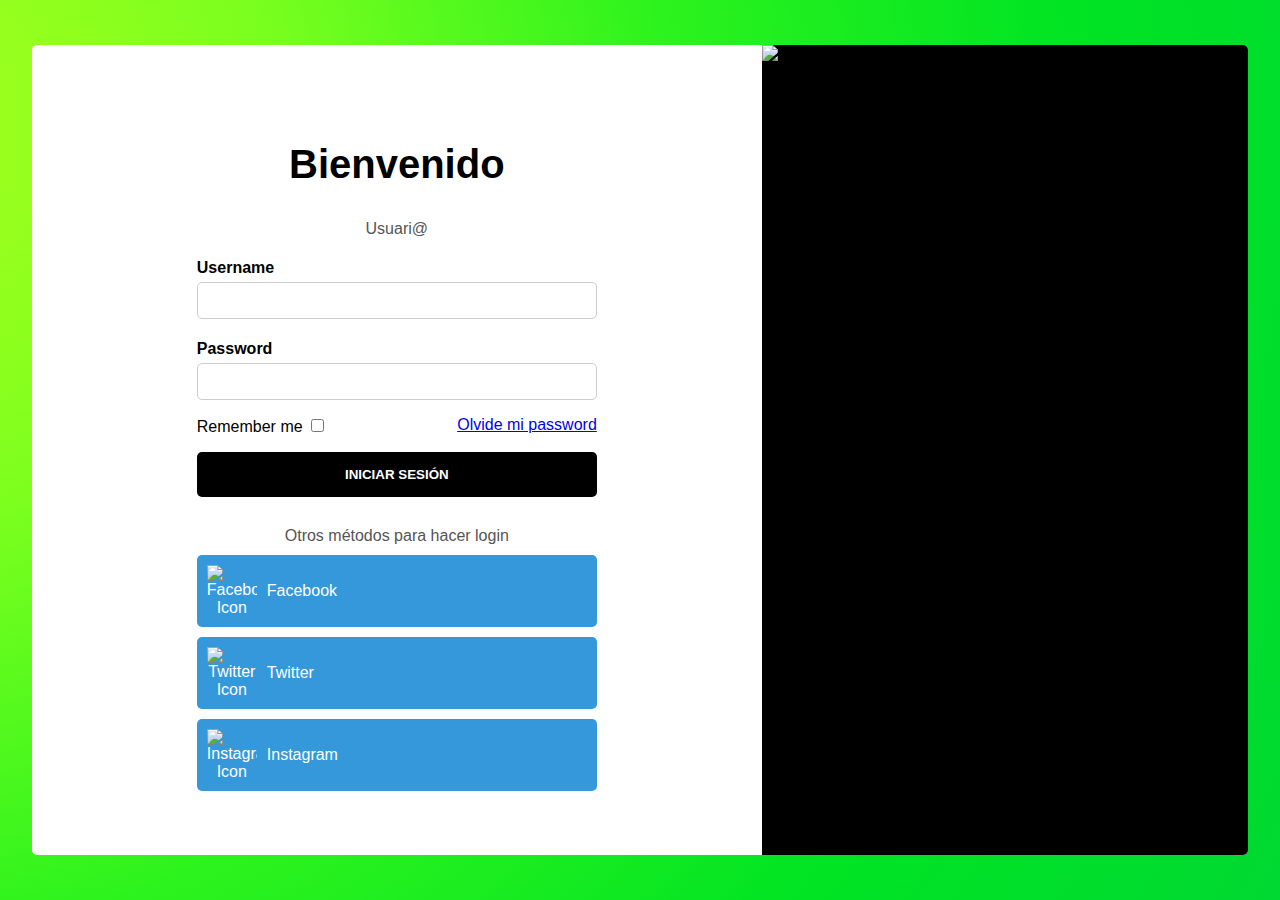
==== Login.html @ 6a7d6557 "1" ====
<!DOCTYPE html>
<html lang="en">
  <head>
    <meta charset="UTF-8" />
    <meta http-equiv="X-UA-Compatible" content="IE=edge" />
    <meta name="viewport" content="width=device-width, initial-scale=1.0" />
    <title>Login</title>
    <link rel="stylesheet" href="Css/Login.css" />
  </head>
  <body>
    <div class="form-container">
      <div class="login-container">
        <h2>Bienvenido</h2>
        <p>Usuari@</p>

        <form action="">
          <p>
            <label for="username">Username</label>
            <input class="input" type="text" name="username" />
          </p>

          <p>
            <label for="password">Password</label>
            <input class="input" type="password" name="password" />
          </p>

          <div class="options">
            <div>
              Remember me <input type="checkbox" name="remeberme" id="" />
            </div>
            <div>
              <a href="#">Olvide mi password</a>
            </div>
          </div>

          <p>
            <input class="btn btn-login" type="submit" value="Iniciar sesión" />
          </p>
          <div class="providers">
            <span>Otros métodos para hacer login</span>
            <button class="social-button">
                <img src="https://www.svgrepo.com/download/521654/facebook.svg" alt="Facebook Icon">
                <p>Facebook</p>
              </button>
            
              <button class="social-button">
                <img src="https://www.svgrepo.com/download/521900/twitter.svg" alt="Twitter Icon">
                <p>Twitter</p>
              </button>
            
              <button class="social-button">
                <img src="https://www.svgrepo.com/download/521711/instagram.svg" alt="Instagram Icon">
                <p>Instagram</p>
              </button>
          </div>
        </form>
      </div>
      <div class="welcome-screen-container">
        <img src="https://senescyt.com.ec/media/instituciones/m_2.jpeg" alt="Twitter Icon">
      </div>
    </div>
  </body>
</html>
---- Css/Login.css ----
body {
    padding: 0;
    margin: 0;
    font-family: Arial, Helvetica, sans-serif;
  
    display: flex;
    align-items: center;
    justify-content: center;
    background-image: radial-gradient(circle at -11.24% 14.64%, #abff1d 0, #7cff1e 25%, #2df31d 50%, #00e423 75%, #00d932 100%);
  
    height: 100vh;
  }
  
  .material-icons {
    font-family: "Material Icons";
    font-weight: normal;
    font-style: normal;
    font-size: 48px; 
    display: inline-block;
    line-height: 1;
    text-transform: none;
    letter-spacing: normal;
    word-wrap: normal;
    white-space: nowrap;
    direction: ltr;
  
    /* Support for all WebKit browsers. */
    -webkit-font-smoothing: antialiased;
    /* Support for Safari and Chrome. */
    text-rendering: optimizeLegibility;
  
    /* Support for Firefox. */
    -moz-osx-font-smoothing: grayscale;
  
    /* Support for IE. */
    font-feature-settings: "liga";
  }
  
  .form-container {
    background-color: white;
    width: 80%;
    border-radius: 5px;
    overflow: hidden;
    height: 90vh;
  
    display: flex;
    align-items: center;
  }
  
  .form-container .login-container {
    width: 500px;
    margin: 0 auto;
  }
  .form-container .login-container > h2 {
    text-align: center;
    font-size: 2.5rem;
  }
  
  .form-container .login-container > p,
  .form-container .login-container span {
    color: #555;
    text-align: center;
  }
  
  .form-container .login-container label {
    display: block;
    font-weight: bold;
    padding: 5px 0;
  }
  
  .form-container .login-container input.input {
    display: block;
    box-sizing: border-box;
    padding: 10px;
    border: solid 1px #ccc;
    width: 100%;
    border-radius: 5px;
  }
  
  .form-container .login-container input.input:focus {
    outline: solid 1px rgb(0, 153, 255);
  }
  .form-container .login-container .providers {
    display: flex;
    flex-direction: column;
    gap: 10px;
    text-align: center;
    margin-top: 30px;
  }
  .form-container .login-container button.btn,
  .form-container .login-container input.btn {
    border: none;
    padding: 15px 0;
    width: 100%;
    font-weight: bolder;
    display: block;
    border-radius: 5px;
    text-transform: uppercase;
    cursor: pointer;
  }
  
  .form-container .login-container input.btn.btn-login {
    background-color: black;
    color: white;
  }
  .form-container .login-container button.btn.google-provider {
    background-color: white;
    color: black;
    border: solid 1px #ccc;
  }
  
  .form-container .login-container button.btn.facebook-provider {
    background-color: rgb(10, 82, 216);
    color: white;
    border: 0;
  }
  .form-container .login-container button.btn.twitter-provider {
    background-color: rgb(10, 168, 216);
    color: white;
    border: 0;
  }
  
  .social-button {
    background-color: #3498db; /* Puedes cambiar el color de fondo según tus preferencias */
    border: none;
    padding: 10px;
    text-align: center;
    text-decoration: none;
    display: flex;
    flex-direction: row;
    align-items: center;
    font-size: 16px;
    border-radius: 5px;
    cursor: pointer;
    color: white;
  }
  
  .social-button img {
    width: 50px; /* Ajusta el tamaño según tus necesidades */
    margin-right: 10px;
  }
  
  .social-button p {
    margin: 0;
    text-align: center;
  }
  
  .social-button:hover{
    background-color: darkcyan;
    color: rgb(255, 255, 255);
  }

  .form-container .login-container .options {
    display: flex;
    justify-content: space-between;
  }
  
  .form-container .welcome-screen-container {
    background-color: rgb(0, 0, 0);
    height: 100%;
    width: 50%;
  }
  
  .form-container .welcome-screen-container  img{
    width: 650px;
    padding: 0;
    margin: 0;
    height: 695px;
  }
  
  @media screen and (max-width: 1357px) {
    .form-container {
      width: 95%;
    }
    .form-container .login-container {
      width: 400px;
      margin: 0 auto;
    }
  
    .form-container .welcome-screen-container {
      width: 40%;
    }
  }
  @media screen and (max-width: 900px) {
    .form-container .login-container {
      width: 400px;
      margin: 0 auto;
    }
  
    .form-container .welcome-screen-container {
      width: auto;
    }
  }
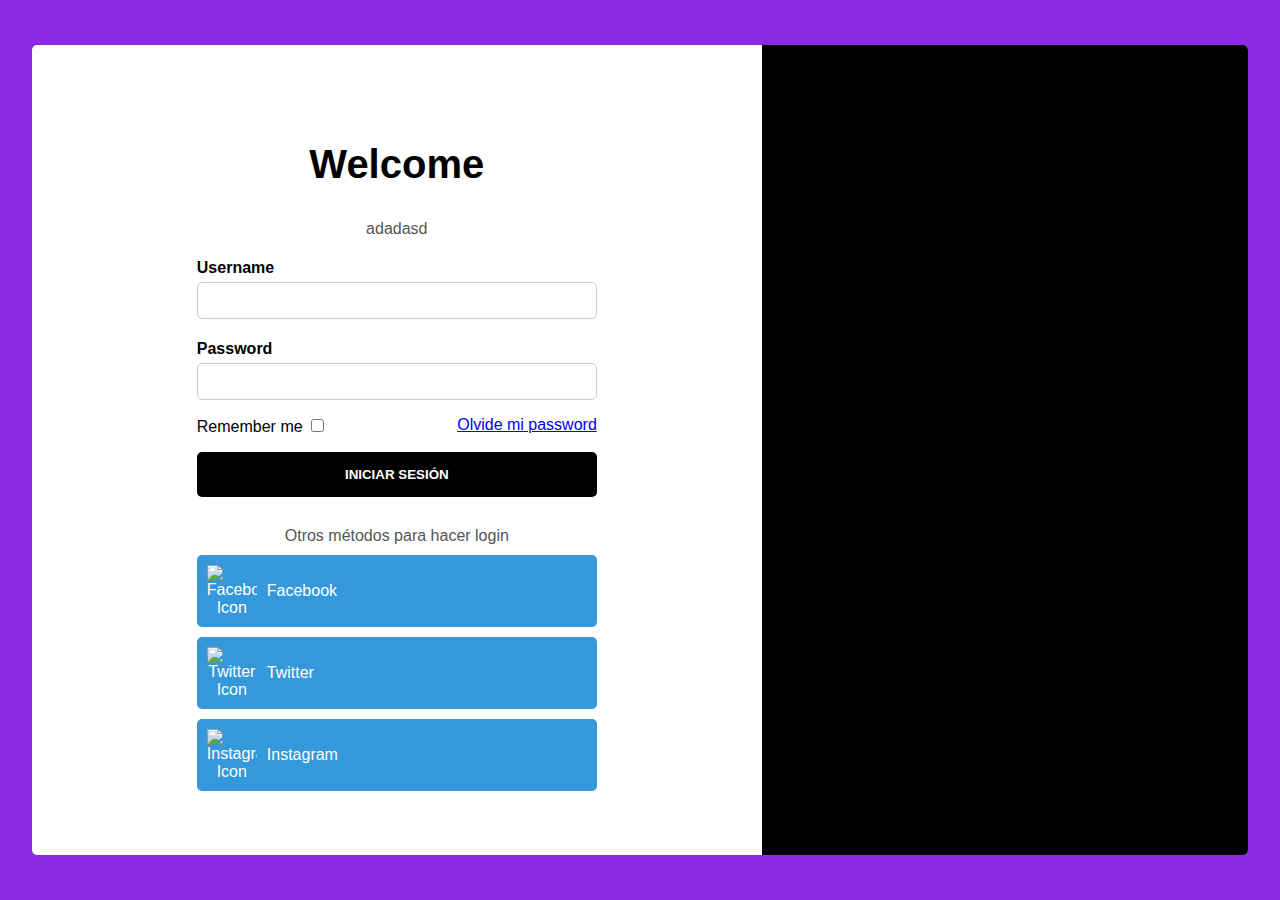
==== commit b667681b: "logins" ====
--- a/Login.html
+++ b/Login.html
@@ -4,14 +4,18 @@
     <meta charset="UTF-8" />
     <meta http-equiv="X-UA-Compatible" content="IE=edge" />
     <meta name="viewport" content="width=device-width, initial-scale=1.0" />
-    <title>Login</title>
+    <title>Notificación</title>
+    <link
+      href="https://fonts.googleapis.com/icon?family=Material+Icons"
+      rel="stylesheet"
+    />
     <link rel="stylesheet" href="Css/Login.css" />
   </head>
   <body>
     <div class="form-container">
       <div class="login-container">
-        <h2>Bienvenido</h2>
-        <p>Usuari@</p>
+        <h2>Welcome</h2>
+        <p>adadasd</p>
 
         <form action="">
           <p>
@@ -44,20 +48,18 @@
               </button>
             
               <button class="social-button">
-                <img src="https://www.svgrepo.com/download/521900/twitter.svg" alt="Twitter Icon">
+                <img src="url_a_la_imagen_de_twitter" alt="Twitter Icon">
                 <p>Twitter</p>
               </button>
             
               <button class="social-button">
-                <img src="https://www.svgrepo.com/download/521711/instagram.svg" alt="Instagram Icon">
+                <img src="url_a_la_imagen_de_instagram" alt="Instagram Icon">
                 <p>Instagram</p>
               </button>
           </div>
         </form>
       </div>
-      <div class="welcome-screen-container">
-        <img src="https://senescyt.com.ec/media/instituciones/m_2.jpeg" alt="Twitter Icon">
-      </div>
+      <div class="welcome-screen-container"></div>
     </div>
   </body>
 </html>
--- a/Css/Login.css
+++ b/Css/Login.css
@@ -6,7 +6,7 @@
     display: flex;
     align-items: center;
     justify-content: center;
-    background-image: radial-gradient(circle at -11.24% 14.64%, #abff1d 0, #7cff1e 25%, #2df31d 50%, #00e423 75%, #00d932 100%);
+    background-color: blueviolet;
   
     height: 100vh;
   }
@@ -15,7 +15,7 @@
     font-family: "Material Icons";
     font-weight: normal;
     font-style: normal;
-    font-size: 48px; 
+    font-size: 48px; /* Preferred icon size */
     display: inline-block;
     line-height: 1;
     text-transform: none;
@@ -156,16 +156,9 @@
   }
   
   .form-container .welcome-screen-container {
-    background-color: rgb(0, 0, 0);
+    background-color: black;
     height: 100%;
     width: 50%;
-  }
-  
-  .form-container .welcome-screen-container  img{
-    width: 650px;
-    padding: 0;
-    margin: 0;
-    height: 695px;
   }
   
   @media screen and (max-width: 1357px) {
@@ -188,7 +181,7 @@
     }
   
     .form-container .welcome-screen-container {
-      width: auto;
+      width: 0%;
     }
   }
   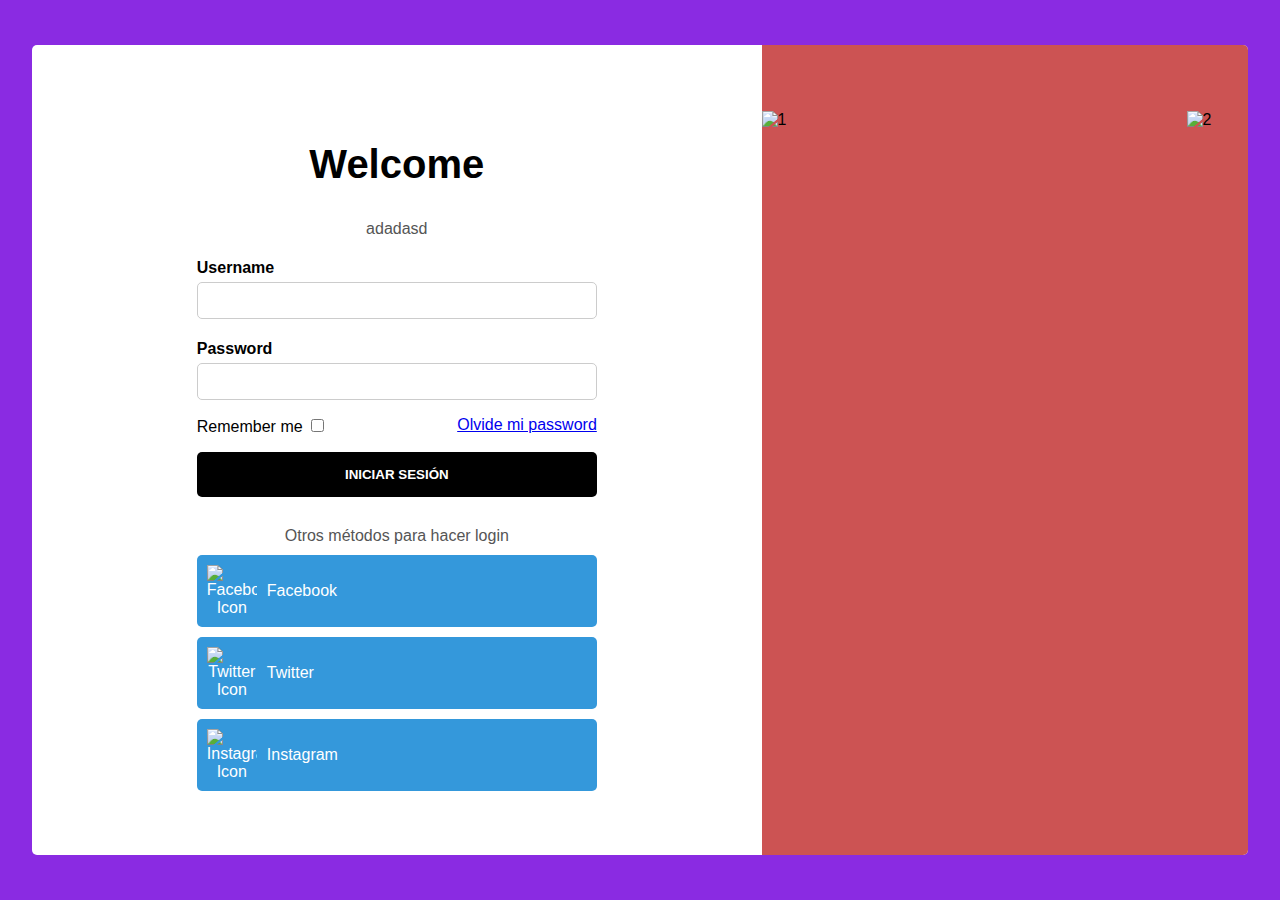
==== commit afc4537f: "1" ====
--- a/Login.html
+++ b/Login.html
@@ -48,7 +48,7 @@
               </button>
             
               <button class="social-button">
-                <img src="url_a_la_imagen_de_twitter" alt="Twitter Icon">
+                <img src="https://www.svgrepo.com/download/521900/twitter.svg" alt="Twitter Icon">
                 <p>Twitter</p>
               </button>
             
@@ -59,7 +59,16 @@
           </div>
         </form>
       </div>
-      <div class="welcome-screen-container"></div>
+      <div class="welcome-screen-container">
+        <div class="slider-frame">
+            <ul>
+                <li><img src="https://drive.google.com/drive/folders/1BLo4XAaYISJUnpMiz3S-t4KI5tknmyrT" alt="1" width="2000px" height="2000px"></li>
+                <li><img src="" alt="2"></li>
+                <li><img src="" alt="3"></li>
+                <li><img src="" alt="4"></li>
+            </ul>
+        </div>
+      </div>
     </div>
   </body>
 </html>
--- a/Css/Login.css
+++ b/Css/Login.css
@@ -15,7 +15,7 @@
     font-family: "Material Icons";
     font-weight: normal;
     font-style: normal;
-    font-size: 48px; /* Preferred icon size */
+    font-size: 48px; 
     display: inline-block;
     line-height: 1;
     text-transform: none;
@@ -156,11 +156,50 @@
   }
   
   .form-container .welcome-screen-container {
-    background-color: black;
+    background-color: rgb(204, 83, 83);
     height: 100%;
     width: 50%;
   }
   
+  .slider-frame {
+	width: 2000px;
+    height: auto;
+	margin:50px auto 0;
+	overflow: hidden;
+}
+
+    .slider-frame ul {
+	display: flex;
+	padding: 0;
+	width: 85%;
+	
+	animation: slide 20s infinite alternate ease-in-out;
+}
+
+    .slider-frame li {
+	width: 100%;
+	list-style: none;
+}
+
+    .slider-frame img {
+	width: auto;
+    height: auto;
+}
+
+    @keyframes slide {
+        0% {margin-left: 0;}
+        20% {margin-left: 0;}
+        
+        25% {margin-left: -100%;}
+        45% {margin-left: -100%;}
+        
+        50% {margin-left: -200%;}
+        70% {margin-left: -200%;}
+        
+        75% {margin-left: -300%;}
+        100% {margin-left: -300%;}
+ }
+
   @media screen and (max-width: 1357px) {
     .form-container {
       width: 95%;
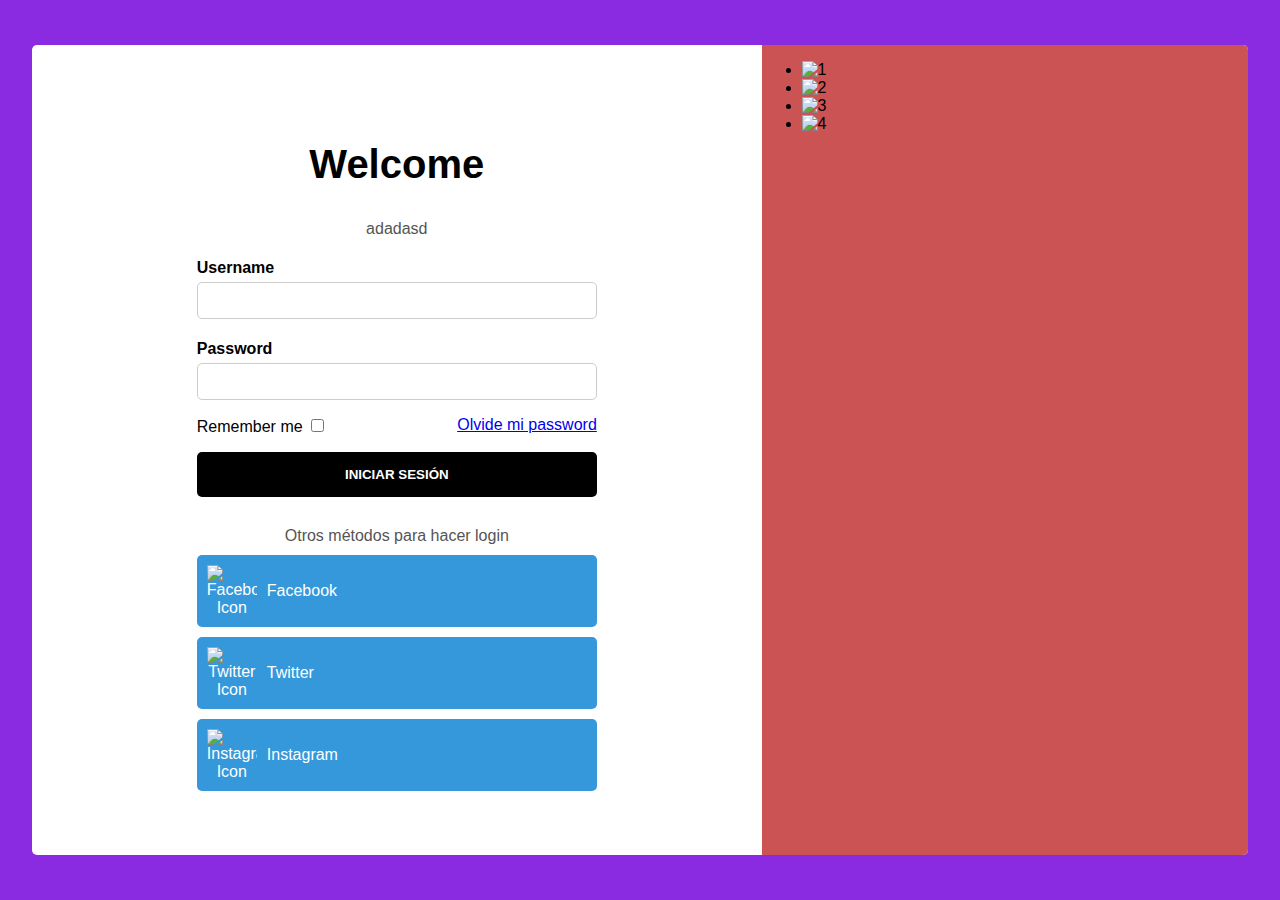
==== commit 8ccdf985: "x" ====
--- a/Login.html
+++ b/Login.html
@@ -53,7 +53,7 @@
               </button>
             
               <button class="social-button">
-                <img src="url_a_la_imagen_de_instagram" alt="Instagram Icon">
+                <img src="https://www.svgrepo.com/download/521711/instagram.svg" alt="Instagram Icon">
                 <p>Instagram</p>
               </button>
           </div>
@@ -62,7 +62,7 @@
       <div class="welcome-screen-container">
         <div class="slider-frame">
             <ul>
-                <li><img src="https://drive.google.com/drive/folders/1BLo4XAaYISJUnpMiz3S-t4KI5tknmyrT" alt="1" width="2000px" height="2000px"></li>
+                <li><img src="" alt="1" width="2000px" height="2000px"></li>
                 <li><img src="" alt="2"></li>
                 <li><img src="" alt="3"></li>
                 <li><img src="" alt="4"></li>
--- a/Css/Login.css
+++ b/Css/Login.css
@@ -161,45 +161,6 @@
     width: 50%;
   }
   
-  .slider-frame {
-	width: 2000px;
-    height: auto;
-	margin:50px auto 0;
-	overflow: hidden;
-}
-
-    .slider-frame ul {
-	display: flex;
-	padding: 0;
-	width: 85%;
-	
-	animation: slide 20s infinite alternate ease-in-out;
-}
-
-    .slider-frame li {
-	width: 100%;
-	list-style: none;
-}
-
-    .slider-frame img {
-	width: auto;
-    height: auto;
-}
-
-    @keyframes slide {
-        0% {margin-left: 0;}
-        20% {margin-left: 0;}
-        
-        25% {margin-left: -100%;}
-        45% {margin-left: -100%;}
-        
-        50% {margin-left: -200%;}
-        70% {margin-left: -200%;}
-        
-        75% {margin-left: -300%;}
-        100% {margin-left: -300%;}
- }
-
   @media screen and (max-width: 1357px) {
     .form-container {
       width: 95%;
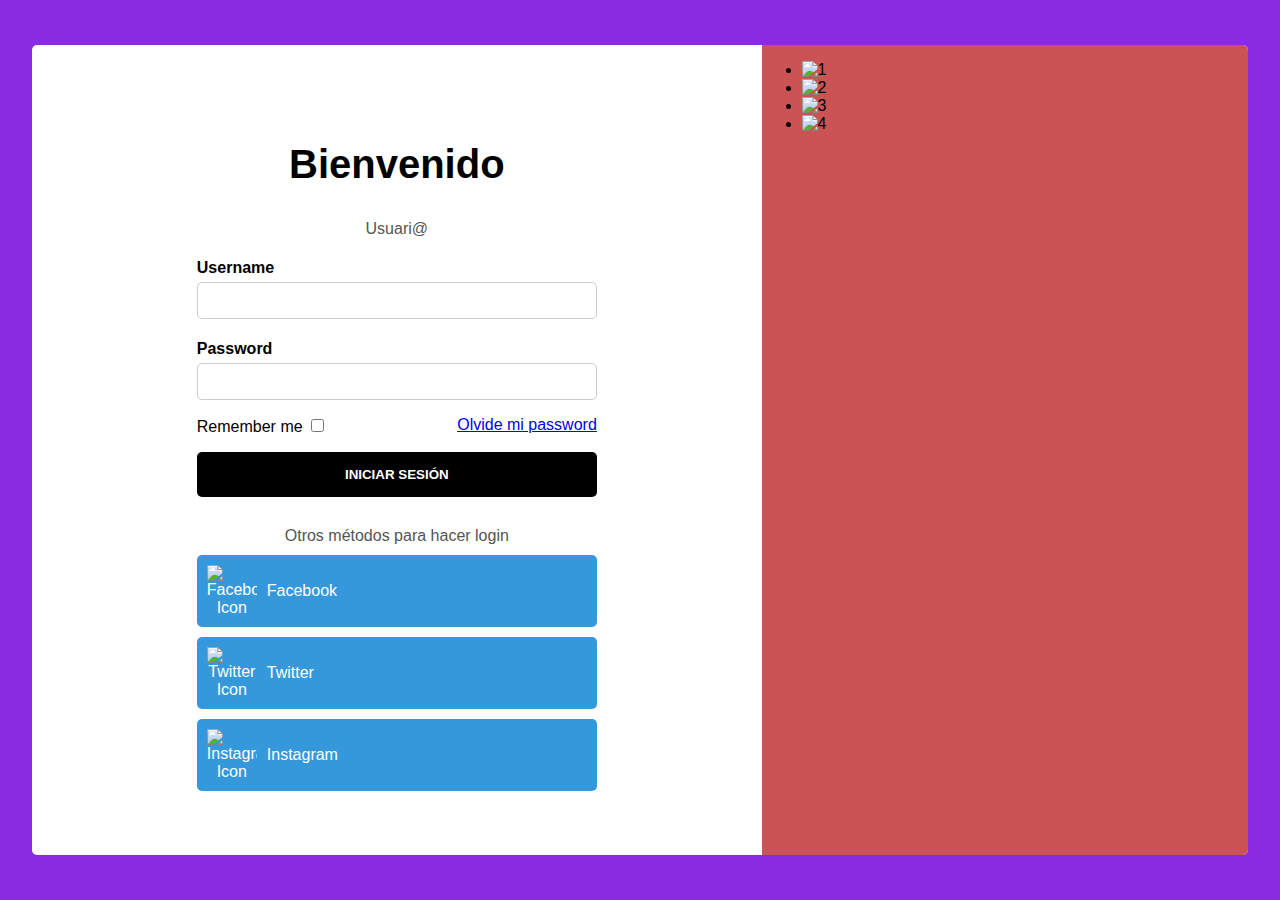
==== commit 102cbc84: "Update Login.html" ====
--- a/Login.html
+++ b/Login.html
@@ -4,7 +4,7 @@
     <meta charset="UTF-8" />
     <meta http-equiv="X-UA-Compatible" content="IE=edge" />
     <meta name="viewport" content="width=device-width, initial-scale=1.0" />
-    <title>Notificación</title>
+    <title>Login</title>
     <link
       href="https://fonts.googleapis.com/icon?family=Material+Icons"
       rel="stylesheet"
@@ -14,8 +14,8 @@
   <body>
     <div class="form-container">
       <div class="login-container">
-        <h2>Welcome</h2>
-        <p>adadasd</p>
+        <h2>Bienvenido</h2>
+        <p>Usuari@</p>
 
         <form action="">
           <p>
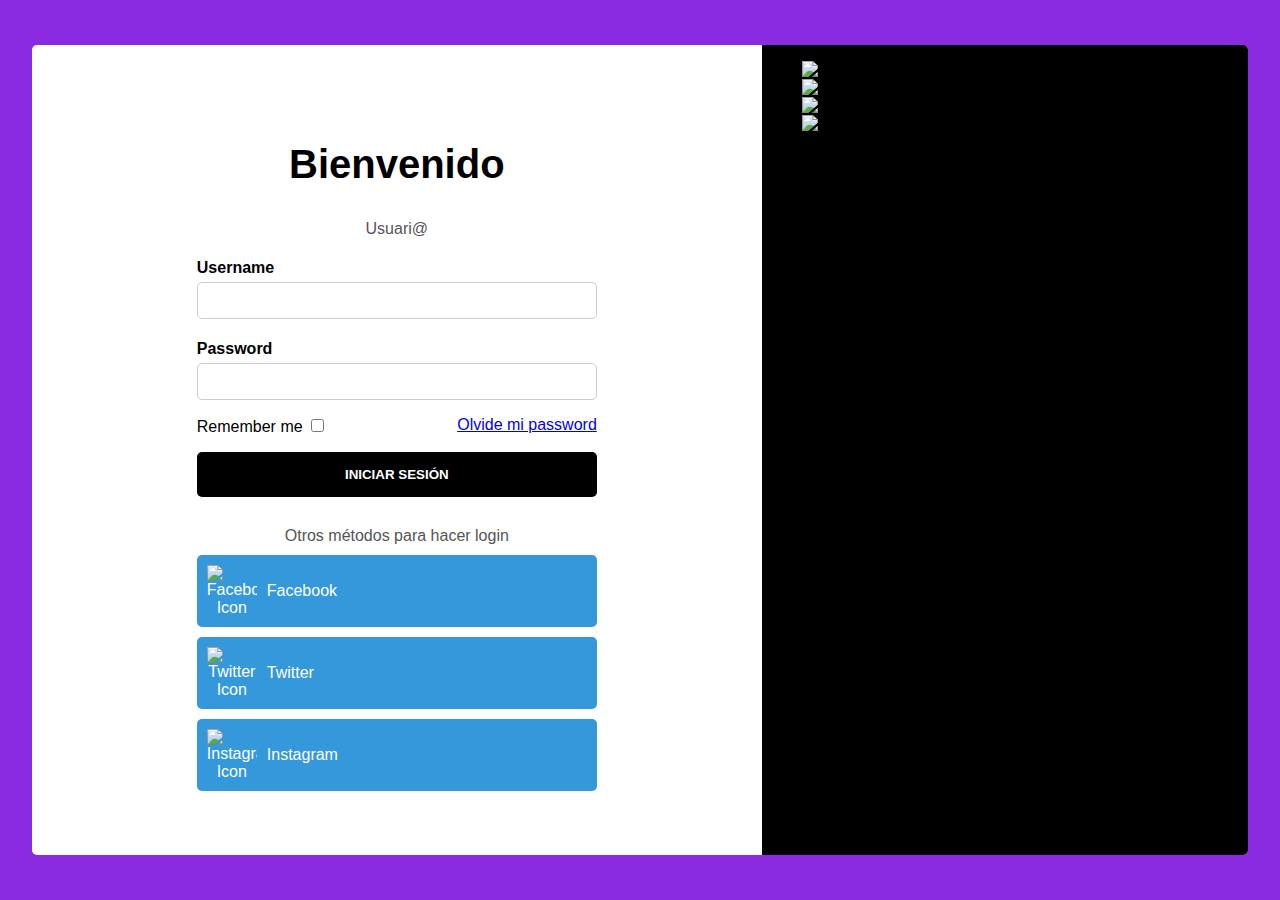
==== commit af88bbfd: "Update Login.html" ====
--- a/Login.html
+++ b/Login.html
@@ -5,10 +5,6 @@
     <meta http-equiv="X-UA-Compatible" content="IE=edge" />
     <meta name="viewport" content="width=device-width, initial-scale=1.0" />
     <title>Login</title>
-    <link
-      href="https://fonts.googleapis.com/icon?family=Material+Icons"
-      rel="stylesheet"
-    />
     <link rel="stylesheet" href="Css/Login.css" />
   </head>
   <body>
--- a/Css/Login.css
+++ b/Css/Login.css
@@ -156,7 +156,7 @@
   }
   
   .form-container .welcome-screen-container {
-    background-color: rgb(204, 83, 83);
+    background-color: rgb(0, 0, 0);
     height: 100%;
     width: 50%;
   }
